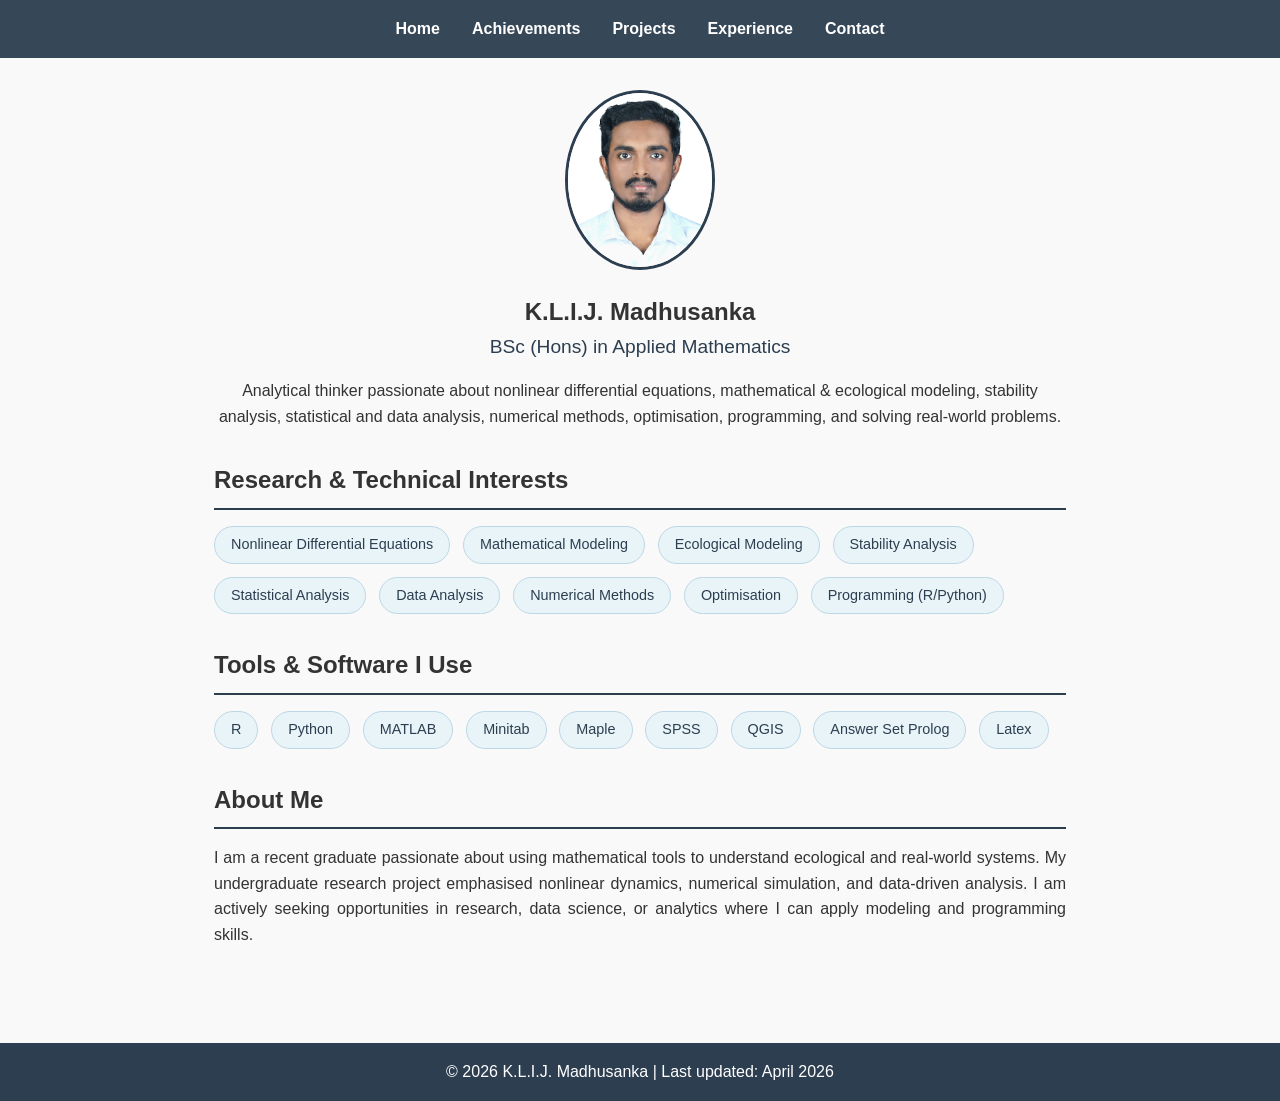
==== index.html @ 36370108 "Add files via upload" ====
<!DOCTYPE html>
<html lang="en">
<head>
    <meta charset="UTF-8">
    <meta name="viewport" content="width=device-width, initial-scale=1.0">
    <title>K.L.I.J. Madhusanka</title>
    <link rel="stylesheet" href="css/style.css">
</head>
<body>
    <header>
        <nav>
            <ul>
    <li><a href="index.html">Home</a></li>
    <li><a href="achievements.html">Achievements</a></li>
    <li><a href="projects.html">Projects</a></li>
  
    <li><a href="experience.html">Experience</a></li>
    <li><a href="contact.html">Contact</a></li>
</ul>
        </nav>
    </header>

    <main>
        <section class="hero">
            <img src="images\C96268.jpg" alt="K.L.I.J. Madhusanka" class="profile-pic">
            <h1>K.L.I.J. Madhusanka</h1>
            <p class="tagline">BSc (Hons) in Applied Mathematics</p>
            <p>Analytical thinker passionate about nonlinear differential equations, mathematical & ecological modeling, stability analysis, statistical and data analysis, numerical methods, optimisation, programming, and solving real-world problems.</p>
        </section>
        
        <!-- Research Interests (tag cloud style) -->
        <section class="interests">
            <h2>Research & Technical Interests</h2>
            <div class="interests-list">
                <span class="interest-tag">Nonlinear Differential Equations</span>
                <span class="interest-tag">Mathematical Modeling</span>
                <span class="interest-tag">Ecological Modeling</span>
                <span class="interest-tag">Stability Analysis</span>
                <span class="interest-tag">Statistical Analysis</span>
                <span class="interest-tag">Data Analysis</span>
                <span class="interest-tag">Numerical Methods</span>
                <span class="interest-tag">Optimisation</span>
                <span class="interest-tag">Programming (R/Python)</span>
            </div>
        </section>
        
        <section class="skills">
            <h2>Tools & Software I Use</h2>
            <div class="skills-list">
                <span class="skill-tag">R</span>
                <span class="skill-tag">Python</span>
                <span class="skill-tag">MATLAB</span>
                <span class="skill-tag">Minitab</span>
                <span class="skill-tag">Maple</span>
                <span class="skill-tag">SPSS</span>
                <span class="skill-tag">QGIS</span>
                <span class="skill-tag">Answer Set Prolog</span>
                <span class="skill-tag">Latex</span>
            </div>
        </section>

        <section class="bio">
            <h2>About Me</h2>
            <p>I am a recent graduate passionate about using mathematical tools to understand ecological and real‑world systems. My undergraduate research project emphasised nonlinear dynamics, numerical simulation, and data‑driven analysis. I am actively seeking opportunities in research, data science, or analytics where I can apply modeling and programming skills.</p>
        </section>
        
        
    </main>

    <footer>
        <p>&copy; 2026 K.L.I.J. Madhusanka | Last updated: April 2026</p>
    </footer>
    <script>
    // Detect scroll and add 'scrolled' class to header
    window.addEventListener('scroll', function() {
        const header = document.querySelector('header');
        if (window.scrollY > 10) {
            header.classList.add('scrolled');
        } else {
            header.classList.remove('scrolled');
        }
    });
</script>
</body>
</html>
---- css/style.css ----
/* Reset & base */
* {
    margin: 0;
    padding: 0;
    box-sizing: border-box;
}

body {
    font-family: 'Segoe UI', Tahoma, Geneva, Verdana, sans-serif;
    line-height: 1.6;
    color: #333;
    background: #f9f9f9;
    display: flex;
    flex-direction: column;
    min-height: 100vh;
}

/* Navigation */
header {
    background: rgba(44, 62, 80, 0.95);  /* slightly transparent (95% opacity) */
    color: white;
    padding: 1rem 0;
   /* position: sticky; */
    top: 0;
    z-index: 1000;
    transition: all 0.3s ease;  /* smooth transition for any changes */
    backdrop-filter: blur(5px);  /* optional: blurs background behind header */
}

/* When scrolled, add a shadow and make it more solid */
/*header.scrolled {
    box-shadow: 0 4px 12px rgba(0, 0, 0, 0.15);
    background: rgba(44, 62, 80, 1);   fully solid on scroll 
    backdrop-filter: blur(0); 
} 
*/

nav ul {
    display: flex;
    justify-content: center;
    list-style: none;
    gap: 2rem;
}

nav a {
    color: white;
    text-decoration: none;
    font-weight: bold;
}

nav a:hover {
    text-decoration: underline;
}

/* Main content */
main {
    max-width: 900px;
    margin: 2rem auto;
    padding: 0 1.5rem;
    flex: 1;
}

/* Hero section */
.hero {
    text-align: center;
    margin-bottom: 2rem;
}

.profile-pic {
    width: 150px;
    height: 180px;
    border-radius: 50%;
    object-fit: cover;
    margin-bottom: 1rem;
    border: 3px solid #2c3e50;
}

.tagline {
    font-size: 1.2rem;
    color: #2c3e50;
    margin-bottom: 1rem;
}

/* Sections */
section {
    margin-bottom: 2rem;
}

h2 {
    border-bottom: 2px solid #2c3e50;
    padding-bottom: 0.5rem;
    margin-bottom: 1rem;
}

h3 {
    margin-top: 1rem;
    color: #2c3e50;
}

/* Projects */
.project {
    background: white;
    padding: 1rem;
    margin-bottom: 1rem;
    border-radius: 8px;
    box-shadow: 0 2px 5px rgba(0,0,0,0.1);
}

/* Contact list */
.contact-info {
    list-style: none;
    margin: 1rem 0;
}

.contact-info li {
    margin-bottom: 0.5rem;
}

/* Form */
form {
    background: white;
    padding: 1rem;
    border-radius: 8px;
    margin-top: 1rem;
}

label {
    display: block;
    margin-top: 0.5rem;
}

input, textarea {
    width: 100%;
    padding: 0.5rem;
    margin-top: 0.25rem;
    border: 1px solid #ccc;
    border-radius: 4px;
}

button {
    background: #2c3e50;
    color: white;
    border: none;
    padding: 0.5rem 1rem;
    margin-top: 1rem;
    cursor: pointer;
    border-radius: 4px;
}

button:hover {
    background: #1a252f;
}

/* Footer */
footer {
    text-align: center;
    padding: 1rem;
    background: #2c3e50;
    color: white;
    margin-top: 2rem;
}

/* Job / Experience styling */
.job {
    background: white;
    padding: 1rem;
    margin-bottom: 1.5rem;
    border-radius: 8px;
    box-shadow: 0 2px 5px rgba(0,0,0,0.1);
}

.job h3 {
    margin-top: 0;
    color: #2c3e50;
}

.company, .date {
    color: #555;
    margin: 0.25rem 0;
    font-style: italic;
}

.job ul {
    margin-top: 0.5rem;
    margin-left: 1.5rem;
}

/* Timeline styles */
.timeline-intro {
    margin-bottom: 2rem;
    color: #555;
}

.timeline {
    position: relative;
    padding-left: 2rem;
}

.timeline::before {
    content: '';
    position: absolute;
    left: 0.5rem;
    top: 0;
    bottom: 0;
    width: 2px;
    background: #2c3e50;
}

.timeline-item {
    position: relative;
    margin-bottom: 2rem;
}

.timeline-date {
    position: absolute;
    left: -2rem;
    top: 0;
    width: 4rem;
    font-weight: bold;
    color: #2c3e50;
    background: #f9f9f9;
    padding: 0.2rem 0.5rem;
    border-radius: 20px;
    text-align: center;
}

.timeline-content {
    margin-left: 2.5rem;
    background: white;
    padding: 1rem;
    border-radius: 8px;
    box-shadow: 0 2px 5px rgba(0,0,0,0.1);
}

.timeline-content h3 {
    margin-top: 0;
    color: #2c3e50;
}

/* Responsive: on small screens, stack date above content */
@media (max-width: 600px) {
    .timeline {
        padding-left: 0;
    }
    .timeline::before {
        display: none;
    }
    .timeline-date {
        position: static;
        margin-bottom: 0.5rem;
        display: inline-block;
    }
    .timeline-content {
        margin-left: 0;
    }
}

/* Skills / Tools section */
.skills {
    margin-top: 2rem;
}

.skills-list {
    display: flex;
    flex-wrap: wrap;
    gap: 0.8rem;
    margin-top: 1rem;
}

.skill-tag {
    background: #e8f4f8;
    color: #2c3e50;
    padding: 0.4rem 1rem;
    border-radius: 30px;
    font-size: 0.9rem;
    font-weight: 500;
    border: 1px solid #bcd8e6;
    transition: all 0.2s;
}

.skill-tag:hover {
    background: #2c3e50;
    color: white;
    transform: scale(1.02);
}

/* Interests section */
.interests {
    margin-top: 2rem;
}

.interests-list {
    display: flex;
    flex-wrap: wrap;
    gap: 0.8rem;
    margin-top: 1rem;
}

.interest-tag {
    background: #e8f4f8;
    color: #2c3e50;
    padding: 0.4rem 1rem;
    border-radius: 30px;
    font-size: 0.9rem;
    font-weight: 500;
    border: 1px solid #bcd8e6;
    transition: all 0.2s;
}

.interest-tag:hover {
    background: #2c3e50;
    color: white;
    transform: scale(1.02);
}

/* Featured project card */
.featured-project {
    margin-top: 2rem;
}

.project-card {
    background: white;
    padding: 1.5rem;
    border-radius: 12px;
    box-shadow: 0 4px 12px rgba(0,0,0,0.1);
    border-left: 5px solid #2c3e50;
}

.project-card h3 {
    margin-top: 0;
    color: #2c3e50;
}

.btn {
    display: inline-block;
    background: #2c3e50;
    color: white;
    padding: 0.5rem 1rem;
    border-radius: 30px;
    text-decoration: none;
    margin-top: 0.5rem;
    transition: background 0.2s;
}

.btn:hover {
    background: #1a252f;
}

.bio {
    text-align: justify;
}

/* Publications page */
.publications-list {
    list-style: none;
    padding-left: 0;
}

.publications-list li {
    margin-bottom: 1.5rem;
    padding-bottom: 1rem;
    border-bottom: 1px solid #eee;
}

.pub-links {
    font-size: 0.85rem;
    display: inline-block;
    margin-top: 0.3rem;
}

.pub-links a {
    color: #2c3e50;
    text-decoration: none;
    margin-right: 0.8rem;
}

.pub-links a:hover {
    text-decoration: underline;
}

.note {
    font-style: italic;
    color: #555;
    margin-top: 0.5rem;
}
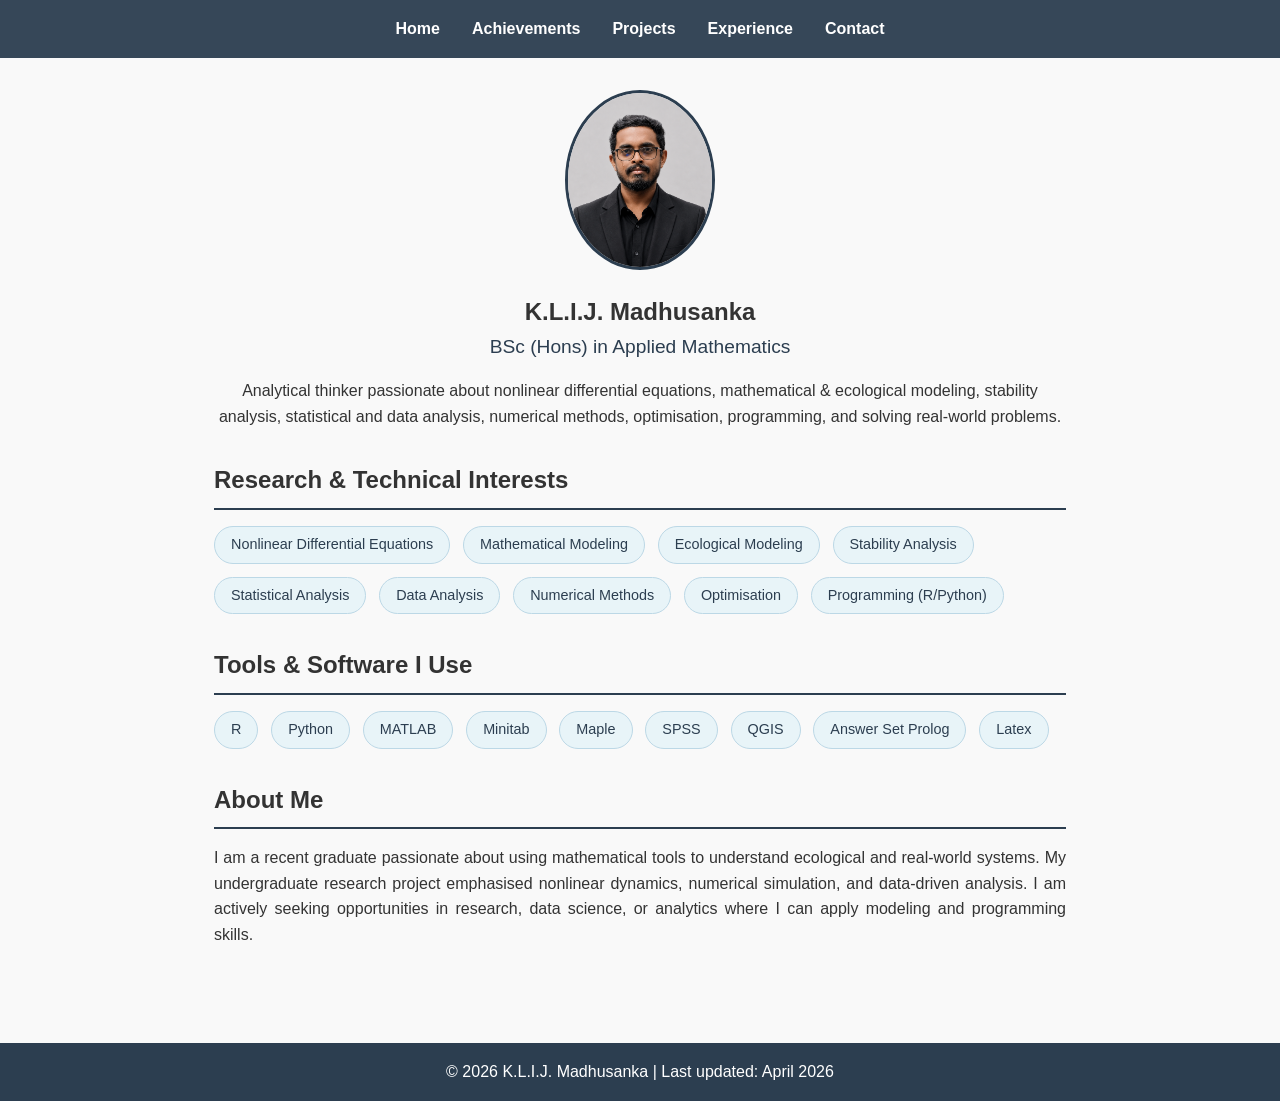
==== commit f78cbc19: "Update index.html" ====
--- a/index.html
+++ b/index.html
@@ -4,6 +4,7 @@
     <meta charset="UTF-8">
     <meta name="viewport" content="width=device-width, initial-scale=1.0">
     <title>K.L.I.J. Madhusanka</title>
+    <link rel="icon" type="image/x-icon" href="/favicon.ico">
     <link rel="stylesheet" href="css/style.css">
 </head>
 <body>
@@ -22,7 +23,7 @@
 
     <main>
         <section class="hero">
-            <img src="images\C96268.jpg" alt="K.L.I.J. Madhusanka" class="profile-pic">
+            <img src="images\C96269.png" alt="K.L.I.J. Madhusanka" class="profile-pic">
             <h1>K.L.I.J. Madhusanka</h1>
             <p class="tagline">BSc (Hons) in Applied Mathematics</p>
             <p>Analytical thinker passionate about nonlinear differential equations, mathematical & ecological modeling, stability analysis, statistical and data analysis, numerical methods, optimisation, programming, and solving real-world problems.</p>
@@ -82,4 +83,4 @@
     });
 </script>
 </body>
-</html>+</html>
--- a/css/style.css
+++ b/css/style.css
@@ -13,6 +13,8 @@
     display: flex;
     flex-direction: column;
     min-height: 100vh;
+    min-width: 1024px;
+    overflow-x: auto;
 }
 
 /* Navigation */
@@ -382,4 +384,4 @@
     font-style: italic;
     color: #555;
     margin-top: 0.5rem;
-}+}
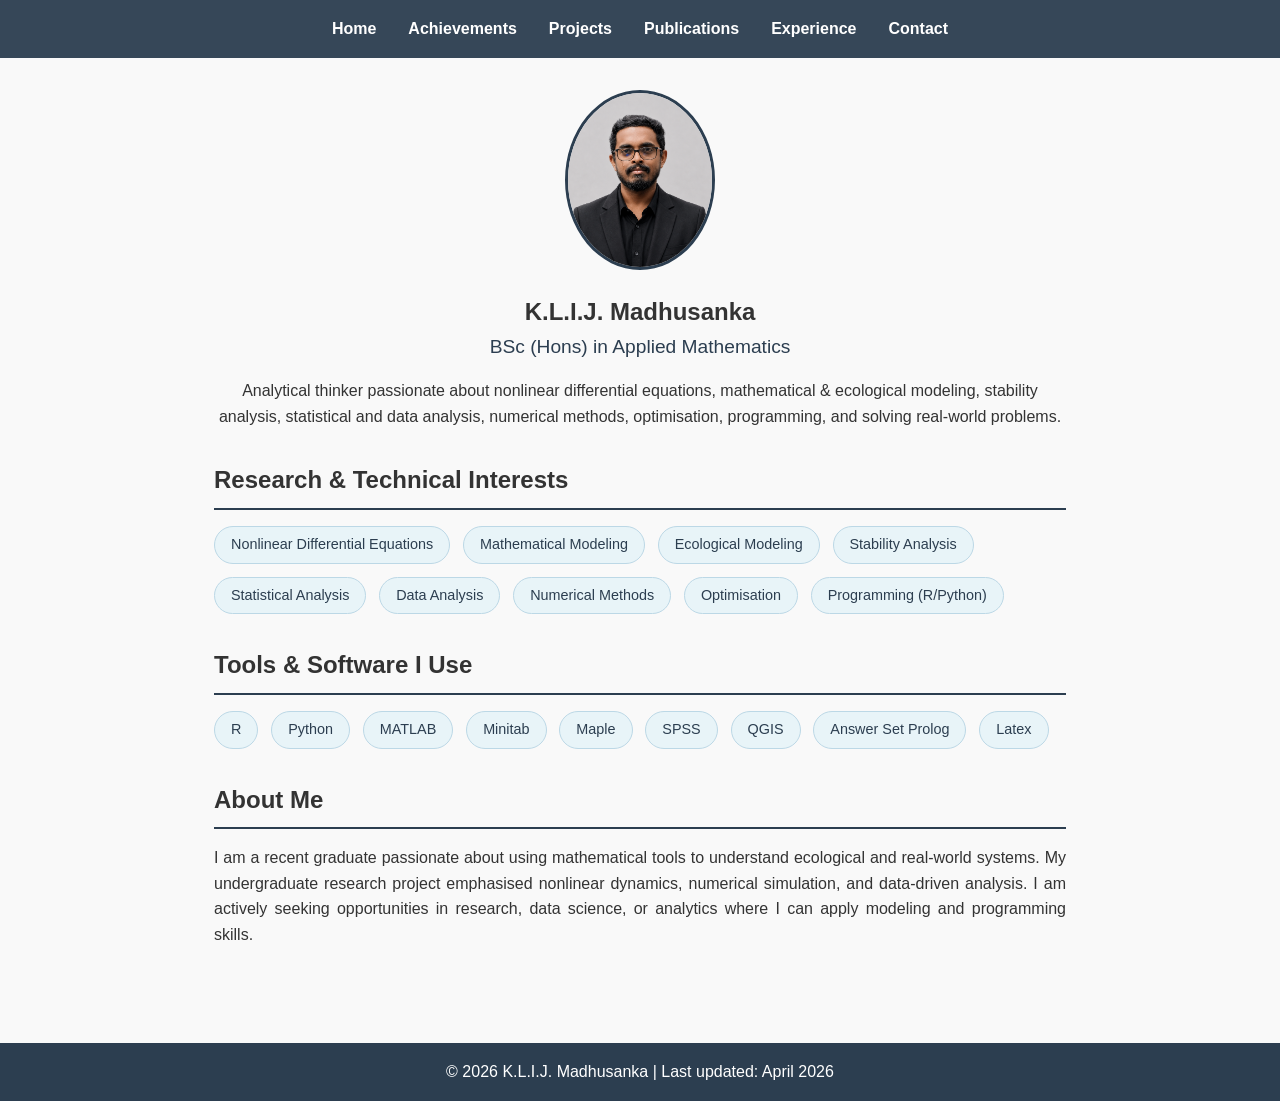
==== commit 59a28d16: "Update index.html" ====
--- a/index.html
+++ b/index.html
@@ -14,7 +14,7 @@
     <li><a href="index.html">Home</a></li>
     <li><a href="achievements.html">Achievements</a></li>
     <li><a href="projects.html">Projects</a></li>
-  
+    <li><a href="publications.html">Publications</a></li>
     <li><a href="experience.html">Experience</a></li>
     <li><a href="contact.html">Contact</a></li>
 </ul>
